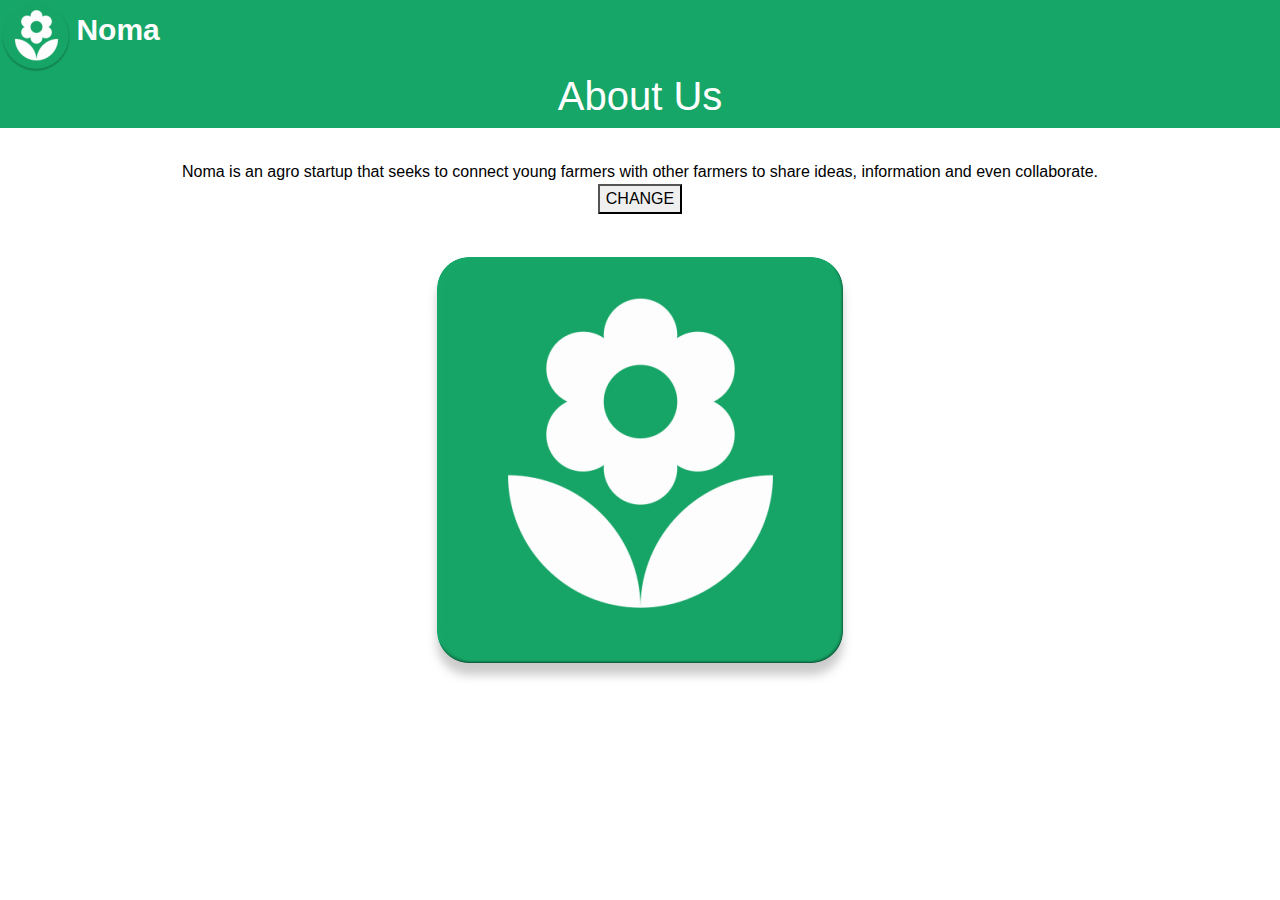
==== about.html @ ed1bb31a "Add files via upload" ====
<!DOCTYPE html>
<html>
<head>
    <title></title>
    <link rel="stylesheet" href="main.css">

	<link rel="stylesheet" href="css/bootstrap.css">
	<link rel="stylesheet" href="css/bootstrap.min.css">

	<link rel="stylesheet" href="post.css">
</head>
<body> 
<div class="jumbotron jumbotron-fluid">
    
    <div id="hh1" class="hh1">
    <img  src="images/Noma_round.png">
        <span id="noma"><b>Noma</b></span>
       <center>
			<h1>About Us</h1></center>
	</div>
    </div> 
	<div class="about">
		<center>
	<div>
			Noma is an agro startup that seeks to connect young farmers with other farmers to share ideas, information  and even collaborate.
	</div>
	<button type="button" onclick="next()">CHANGE</button>
			</center>
	<script>
	function next(){
		
		window.location.replace('C:/Users/Sadiksmart/Desktop/pro_bootstrap/mainfeed.html'); 
	}
	</script>	

		
	
	</div>
</body>
</html>
---- main.css ----
.bodypost{
    background: linear-gradient;
    height: auto;
}



       
        div#wrap{
    width: 700px; margin: 5px;}
    div.newpost{  
    height: 1000px; 
	position: relative;
	bottom: 0px;
    margin:5 5px;
    margin-top: 10px;
    margin-bottom: 10px;
    box-shadow: 0 3px 8px rgba(0,0,0, .25);
    background-color: white;
    border-radius: 3px/3px;
	z-index: -1;
    
    
        }
a:hover{
    background: #16A667;
            color: white;
    cursor: pointer;
}



a{
    margin-top: 50px;
    margin-bottom: 50px;
    padding: 5px;
    width: 200px;
    font-size: 20px;
    color: #16A667;
    text-decoration-line: none;
}
    .groups{
    margin-top: 50px;
    margin-bottom: 50px;
    padding: 5px;
    width: 200px;
    font-size: 20px;
    color: #16A667;
    
}
        .groups:hover{
            background: #16A667;
            color: white;
        }
        
.post1{
    top: 120px;
    position: absolute;
    width: 700px;
    left: 200px;
    display: block;
    height: 230px;
    box-shadow: 0 3px 8px rgba(0,0,0, .25);
    margin-bottom: px;
}

    .gsection{
    margin-top: 130px;
    display: inline-block;
    left: 40px;
    position: fixed;
    width: 150px;
    height: 740px;
	
    
}
.post2{
    top: 350px;
    left: 200px;
     box-shadow: 0 3px 8px rgba(0,0,0, .25);
    position: relative;
    background-color: white;
    width: 680px;
    height: 650px;
    display: block;
    border-radius: 3px/3px;
    padding-left: 10px;
    padding-right: 10px;
    padding-top: 10px;}
        
        
    #searchdiv{
    float: right;
    margin-top: 5px;
    width: 250px;
    margin: 20px;
    border-radius: 5px;
    height: 30px;
    border: 1px solid black;
}
        
#nethead{
	
            text-align: center;
            color: #16A667;
            margin: 10px;
            font-size: 20px;
        }
        
.hh1{
	
    position: fixed;
    width: 100%;
    height: auto;
    top: 0px;
    left: 0px;
    color: white;
    background: #16A667;
	z-index: 1;
}
 #main{
  width: inherit;
            
 }
.shopcon{
	margin-top: 100px;
	z-index: -1;
	position: absolute;
}
#mph{
	font-size: 30px;
	font-family: cursive;
}

.networks{
    top: 130px;
    position: fixed;
    width: 220px;
    left: 920px;
    height: 570px;
    box-shadow: 0 3px 8px rgba(0,0,0, .25); 
        }
#postarea{
            width: 670px;
            border-radius: 5px;
            height: 100px;
            margin-left: 10px;
            margin-right: 10px;
            font-size: 20px;
        }
#pst{
     float: right;
    background: #16A667;
    color: white;
    padding: 5px;
    font-size: 15px;
    margin-right: 10px;
        }
        #post_icons{
            float: right;
            margin: 10px;
        }
        .icon{
            width: 30px;
            height: 30px;
            
            
        }





/* The Modal (background) */
.modal {
    display: none; /* Hidden by default */
    position: fixed; /* Stay in place */
    z-index: 1; /* Sit on top */
    left: 0;
    top: 0;
    width: 100%; /* Full width */
    height: 100%; /* Full height */
    overflow: auto; /* Enable scroll if needed */
    background-color: rgb(0,0,0); /* Fallback color */
    background-color: rgba(0,0,0,0.4); /* Black w/ opacity */
}

/* Modal Content/Box */
.modal-content {
    background-color: #fefefe;
    margin: 15% auto; /* 15% from the top and centered */
    padding: 20px;
	color: black;
    border: 1px solid #888;
    width: 40%; /* Could be more or less, depending on screen size */
}

/* The Close Button */
.close {
    color: #aaa;
    float: right;
    font-size: 28px;
    font-weight: bold;
}

.close:hover,
.close:focus {
    color: black;
    text-decoration: none;
    cursor: pointer;
}

/*end of modal*/

#file{
/*
	width: 30px;
	height: 10px;
	position: absolute;
	z-index: -1;
*/
	width: 80px;
	padding-bottom: 0px;
	height: 16px;
	margin: 0px;
}
.card{
	
	background-color: #16A667;
	color: white;
	height: 400px;

}
.card-image{
	height: 100px;
}
.card-title{
	font-size: 20px;
}

.card-body{
	height: 100px;
	margin: 0px;
}
.btn{
	margin: 10px 0px;
}

div.shop-div{
	margin: 

}
        #market{
            background: white;
            color: #16A667;
            border-radius: 5px;
            font-size: 20px;
            padding: 5px;
            margin-bottom: 10px;
        }
        #noma{
            font-size: 30px;
        }
        #myprof{
            float: right;
            margin-right: 10px;
            margin-bottom: 10px;
        
        }

    
}
#side1{
    top: 0px;
    left: 0pxx;
    width: 180px;
    color: green;
}
#side2{
    top: 30px;
    left: 10pxx;
    width: 180px;
    color: green;
}

#side3{
    top: 60px;
    left: 10pxx;
    width: 160px;
    color: green;
}



input{
    width: 250px;
    margin: 20px;
    border-radius: 5px;
    height: 30px;
    border: 1px solid black;
}
li.my_groups{
    height: 30px;
    padding: 20px 20px 20px 20px;
    border: 1px solid;
    text-decoration-color: #16A667;
}
.framescroll{
    width: inherit;
    
}
#mplace{
	font-size: 25px;
	font-family: sans-serif; 
}

#imageprof{
   height: 100px;
	width: 100px;
	
}
#profdisplay{
	height: 500px;
	border: 2px solid #16A667;
}

#msgArea{
	height: 500px;
	width: 300px;
	border: 2px solid #16A667;
	border-radius: 5px;
}

.i{
    border: 1px solid black;
}
#t{
    width: 200px;
    display: block;
}
div.usr{
    border: 1px solid;
}
#w{
}
span.arr{
    margin: 10px
}
select{
    width: 250px;
    margin: 20px;
    border-radius: 5px;
}
label{
    float: right;
}
.img_icons{
    margin: 4px;
}
.post{
    border: 1px solid;
    padding: 10px;
    border-radius: 5px;
}
.icons{
    float: right;
    padding-right: 30px;
	width: 40px;
}

.blog{ 
     width: 250px;
    background-color: #16A667;
    color: white;
    border-radius: 8px;
    text-align: center;
    margin: 20px;
    
}
.blog:hover{
    
    background-color: white;
	color: #16A667;
	cursor: pointer;
}

.text{
    text-decoration-style: wavy;
    color: #16A667;
    border-color: white;
}
.profbox{
    height: auto;
}
#postmain{
   position: absolute;
	z-index: -1;
	
	
}
.about{
	height: 600px;
	color: black;
	background-image: url(images/Noma-web.png);
	background-repeat: no-repeat;
	background-position: center;
	top: 200px
	
}

	
}

#postcontent{
    width: 600px;
    margin: 0px auto;
}


.as{
    background-color: #16A667;
    height: 50px;
    font-size: 20px;
    color: white;
    margin: 20px;
    border-radius: 8px;
    
}
#sbhold{
    float: right;
}


#logo{
    display: inline;
}
#header1{
    font-size: 24px;
    text-emphasis-style: filled;
}
#quest{
    margin: 20px;
}
.as:hover{
    background-color: grey;
}
.tprofile{
    height: 60px;
    width: 30px;
}
.topback{
    background-color: #16A667;
    color: white;
    padding: 15px;
}

#hd1{
    text-justify: auto;
    text-align: center;
    color: #16A667;
    font-family: cursive;
}
.pre_sign{
    margin-top: 100px;
}

table{
    align-self: center;
}
td{
    border: 2px solid white;
}
.psecton{
    height: 4000px;
    width: inherit;
}

.container{
    font-family: 'Nunito' sans-serif;
}
.tabcenter{
    margin-left: 300px;
    margin-right: 300px;
}

#uploader{
	-webkit-appearance: none;
	appearance: none;
	width: inherit;
	color: white;
	height: auto;
	background-color: green;
	margin-bottom: 3px;
}
#mainsign{
	height: 600px;
	margin-top: 20px;
}

.idprofile{
	border: 2px solid white;
	margin-right: 5px;
	margin-left: 5px;
	background-color: white;
}
.idprofile:hover{
	color: #16A667;
	
}

#logo1{
	margin-left: 40px;
}

#navbar {
	box-shadow: 1px;
	text-align: center;
}
.bnav{
	background-color: #16A667;
	margin: 3px;
	color: white;
	text-align: center;
	
}

.bnav:hover{
	background-color: white;
	color: #16A667;
	border: 1px solid #16A667;
}
.btn:hover{
	background-color: white;
	color: #16A667;
}
.qtn:hover{
	background-color: #16A667;
	color: white;
	
}
@keyframes example {
     from {padding-left: 50%;}
     to {padding-left: 5%;}
    
}

/* The element to apply the animation to */
.qtn{
    
    animation-name: example;
    animation-duration: 5s;
	
}



#welmes{
	margin-left: 20px;
	background-color: #16A667;
	color: white;
	padding-left: 10px;
	
}
.qtn{
	margin-left: 20px;
	margin-top: 20px;
	border: 1px dotted #16A667;
	font-family: cursive;
	color: #16A667;

   
}




#backimage{
				height: 640px;;
                text-align: center;
				background-image: url(images/nomaback.jpg);
				background-repeat: no-repeat;
	            margin-top: 10px;
	            border: 5px solid #16A667;
	
			}
			
			#text{
				margin-top: 50px;
/*				font-family: sans-serif;*/
				font-size: 30px;
				color: white;
				font-family: serif;
				
			}
			
			#text:hover{
				color: #16A667;
			}
			#container{
				background-color: #16A667;
			}
			#btn{
				margin-top: 200px;
			}


/* Post */

.post .mdl-card {
    height: 100%;
    top: 0;
    left: 0;
    min-height: 0;
}
.post .header {
    padding: 10px;
    width: calc(100% - 100px);
    display: inline-block;
}
.post .star-count {
    color: #444;
    padding: 0 10px 0 5px;
    font-weight: bold;
    display: inline-block;
    top: -10px;
    position: relative;
}
.post .comments-container {
    padding: 15px 10px 0 10px;
}
.post .text {
    padding: 0 10px;
    color: grey;
}
.post .comments-container .text {
    margin-left: 5px;
    color: #444;
    transition: all 0.2s;
}
.post .add-comment{
    flex-grow: 1;
    padding: 0 10px;
    margin-bottom: -10px;
}
.post .add-comment.mdl-textfield {
    width: 100%;
}
.post .star {
    position: absolute;
    top: 10px;
    right: 0;
}
.post .star .material-icons {
    font-size: 35px;
    color: #ffcb0c;
    cursor: pointer;
}
.post .star .material-icons:HOVER {
    opacity: 0.6;
}
.post .star .starred {
    display: none;
}


/* Dropdown Button */
.dropbtn {
    background-color: #4CAF50;
    color: white;
    padding: 16px;
    font-size: 16px;
    border: none;
    cursor: pointer;
}

/* The container <div> - needed to position the dropdown content */
.dropdown {
    position: sticky;
    display: inline-block;
}
#lg{
	display: inline;
	width: 100px;
	float: left;
	color: #16A667;
}
#hd{
	
text-align: center;
	
}

/* Dropdown Content (Hidden by Default) */
.dropdown-content {
    display: none;
    position: absolute;
    background-color: #f9f9f9;
    min-width: 80px;
    box-shadow: 0px 8px 16px 0px rgba(0,0,0,0.2);
}

/* Links inside the dropdown */
.dropdown-content a {
    color: black;
    padding: 12px 16px;
    text-decoration: none;
    display: grid;
}

/* Change color of dropdown links on hover */
.dropdown-content a:hover {background-color: #f1f1f1}

/* Show the dropdown menu on hover */
.dropdown:hover .dropdown-content {
    display: block;
}

/* Change the background color of the dropdown button when the dropdown content is shown */
.dropdown:hover .dropbtn {
    background-color: #3e8e41;
}
---- post.css ----
/* New Post Page */

#page-add {
    display: block;
    text-align: center;
}
#page-add .mdl-cell {
    width: auto;
    min-width: 300px;
}
#newPictureContainer {
    margin: 0;
    max-width: 100%;
    max-height: 400px;
}
@media screen and (max-width: 479px) {
    .mdl-snackbar__action {
        margin-right: 60px;
    }
}
.comments-container .username {
    width: auto;
}
.comments-container .comment{
    display: inline-block;
    vertical-align: top;
    padding-left: 10px;
    color: grey;
    line-height: 25px;
}
.comments-container .username {
    line-height: 25px;
}

/* Post */

.post .mdl-card {
    height: 100%;
    top: 0;
    left: 0;
    min-height: 0;
}
.post .header {
    padding: 10px;
    width: calc(100% - 100px);
    display: inline-block;
}
.post .star-count {
    color: #444;
    padding: 0 10px 0 5px;
    font-weight: bold;
    display: inline-block;
    top: -10px;
    position: relative;
}
.post .comments-container {
    padding: 15px 10px 0 10px;
}
.post .text {
    padding: 0 10px;
    color: grey;
}
.post .comments-container .text {
    margin-left: 5px;
    color: #444;
    transition: all 0.2s;
}
.post .add-comment{
    flex-grow: 1;
    padding: 0 10px;
    margin-bottom: -10px;
}
.post .add-comment.mdl-textfield {
    width: 100%;
}
.post .star {
    position: absolute;
    top: 10px;
    right: 0;
}
.post .star .material-icons {
    font-size: 35px;
    color: #ffcb0c;
    cursor: pointer;
}
.post .star .material-icons:HOVER {
    opacity: 0.6;
}
.post .star .starred {
    display: none;
}
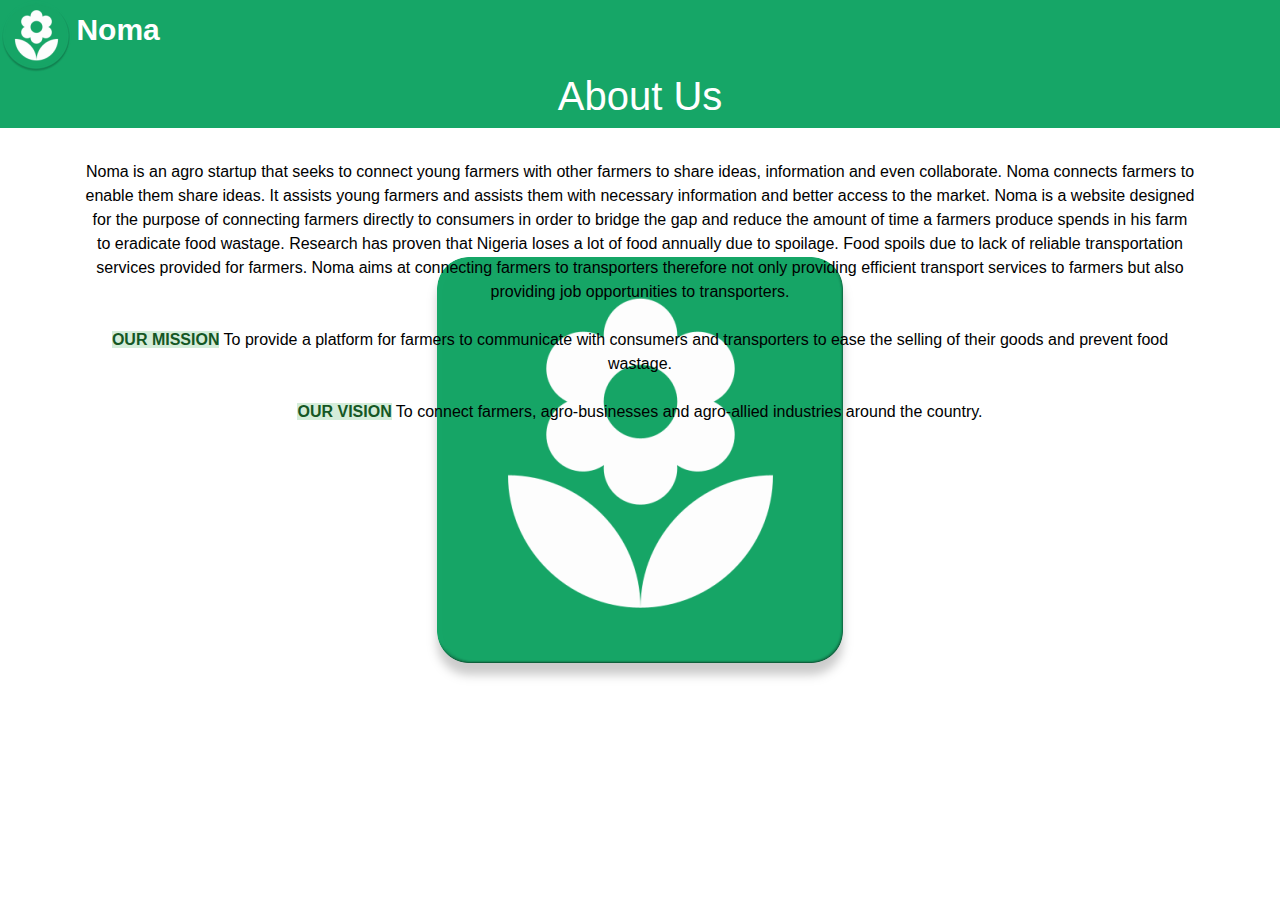
==== commit a5007d9b: "Add files via upload" ====
--- a/about.html
+++ b/about.html
@@ -21,17 +21,21 @@
     </div> 
 	<div class="about">
 		<center>
-	<div>
+	<div class="container text-lg">
 			Noma is an agro startup that seeks to connect young farmers with other farmers to share ideas, information  and even collaborate.
+		
+		Noma connects farmers to enable them share ideas. It assists young farmers and assists them with necessary information and better access to the market.
+Noma is a website designed for the purpose of connecting farmers directly to consumers in order to bridge the gap and reduce the amount of time a farmers produce spends in his farm to eradicate food wastage.
+Research has proven that Nigeria loses a lot of food annually due to spoilage. Food spoils due to lack of reliable transportation services provided for farmers. Noma aims at connecting farmers to transporters therefore not only providing efficient transport services to farmers but also providing job opportunities to transporters.<br><br>
+<strong class="alert-success">OUR MISSION</strong>	
+To provide a platform for farmers to communicate with consumers and transporters to ease the selling of their goods and prevent food wastage.<br><br>
+<strong class="alert-success">OUR VISION</strong>	
+To connect farmers, agro-businesses and agro-allied industries around the country.
+
 	</div>
-	<button type="button" onclick="next()">CHANGE</button>
+	
 			</center>
-	<script>
-	function next(){
-		
-		window.location.replace('C:/Users/Sadiksmart/Desktop/pro_bootstrap/mainfeed.html'); 
-	}
-	</script>	
+	
 
 		
 	
